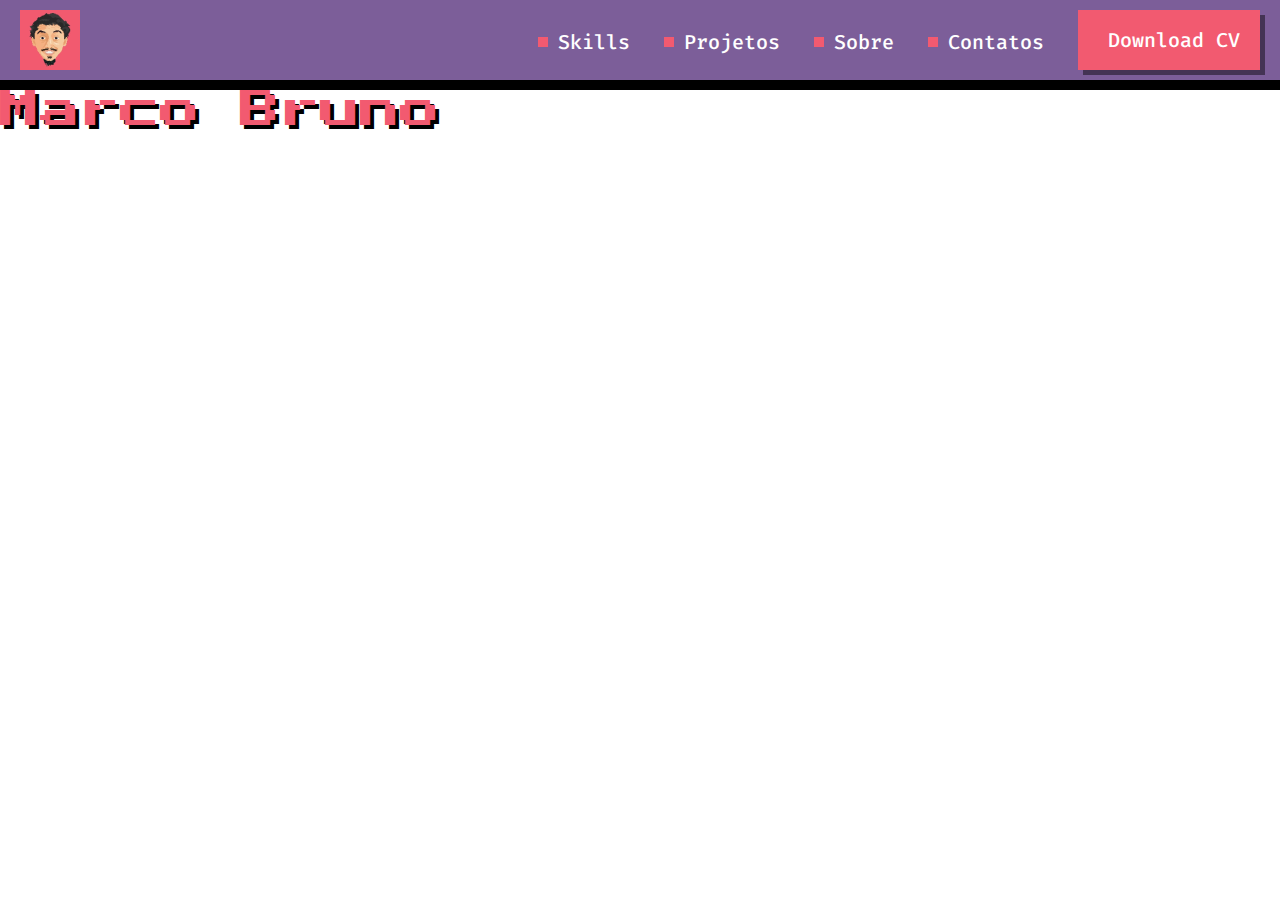
==== index.html @ ff41377b "Algumas alteraçoes" ====
<!DOCTYPE html>
<html lang="pt-BR">

<head>
    <meta charset="UTF-8">
    <meta http-equiv="X-UA-Compatible" content="IE=edge">
    <meta name="viewport" content="width=device-width, initial-scale=1.0">
    <title>Marco Bruno</title>

    <link rel="stylesheet" href="./css/reset.css">
    <link rel="stylesheet" href="./css/index.css">
    <link rel="stylesheet" href="./css/components/title.css">

    <link rel="preconnect" href="https://fonts.googleapis.com">
    <link rel="preconnect" href="https://fonts.gstatic.com" crossorigin>
    <link href="https://fonts.googleapis.com/css2?family=Fira+Code:wght@300;400;500;600;700&family=Press+Start+2P&display=swap" rel="stylesheet">


</head>

<body>
    <header>

        <img src="./assets/img/logo.png" alt="Logo do site">

        <nav> <!--Navigation-->

            <!-- Quando houver alguma tag com uma palavra em uma linguagem diferente da padrao site usa a tag lang como exemplo abaixo-->
            <a href="#" lang="en">Skills</a> <!--Ancor-->
            <a href="#">Projetos</a>
            <a href="#">Sobre</a>
            <a href="#">Contatos</a>
            <a id="button" href="#" lang="en">Download CV</a>

            <!--Quando houver uma palavra em uma linguagem diferente do padrao do site dentro de um texto ou algo do tipo, use a tag <em> para dar enfase e definir a linguagem correta da palavra-->

            <!-- 
                <p>Estou indo estudar <em lang="en">FrontEnd</em></p>
            -->
        </nav>
    </header>

    <h1>Marco Bruno</h1>

</body>

</html>
---- css/index.css ----
@charset 'UTF-8';

/*DICAS

    1px real é equivalente a aproximadamente 3px no css

*/


header {
    
    display: flex;
    justify-content: space-between;
    background-color: #7c5e99;
    border-bottom: 10px solid #000;
    padding: 10px 20px;
}

nav {
    
    text-align: right;
}

a {
    display: inline-flex;
    align-items: center;
    color: white;
    font-size: 20px;
    font-family: 'Fira Code', monospace;
    font-weight: 500;
    text-decoration: none;
    margin-right: 30px;
    
}

a::before {
    content: "";
    background-color: #f25a70;
    width: 10px;
    height: 10px;
    margin-right: 10px;
    
}

/*
    span {
        
        background-color: #f25a70;
        width: 10px;
        height: 10px;
        margin-right: 10px;
    }
*/
#button {
    display: inline-block;
    background-color: #f25a70;
    line-height: 60px;
    height: 60px;
    padding: 0px 20px;
    margin-right: 0px;

    /*Se voce inserir um terceiro valor no padding ele sera inserido no bottom do elemento e somento o bottom 

    padding: 10px(top and bottom) 10px(left and right) 14px(bottom);
    */

    box-shadow: 5px 5px 0px #00000073;
}
---- css/components/title.css ----
@charset 'UTF-8';

h1 {
    font-family: 'Press Start 2P', sans-serif;
    font-size: 40px;
    color: #f25a70;
    text-shadow: 4px 4px 0px #000;
}
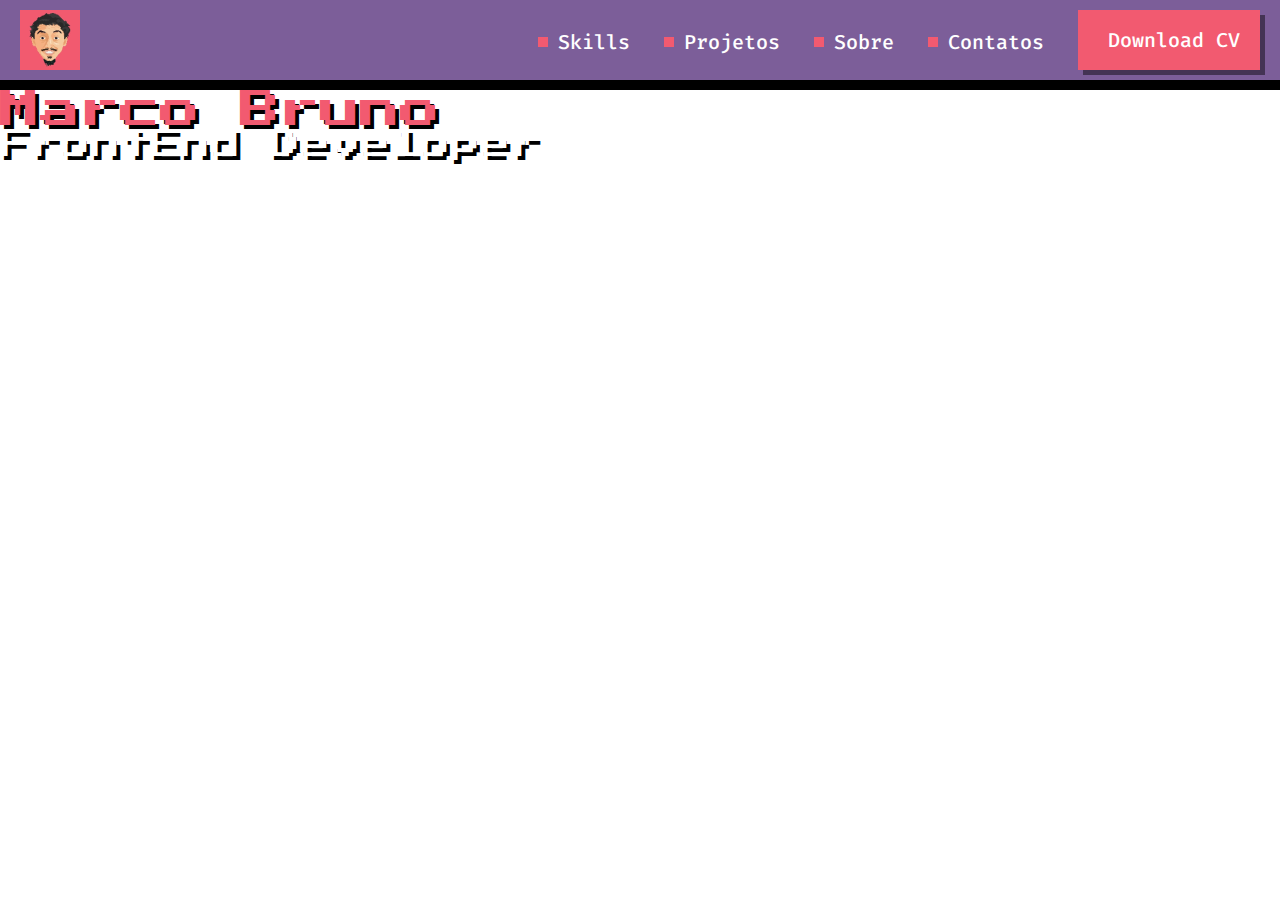
==== commit 2d9ca1d2: "criado subtitle component" ====
--- a/index.html
+++ b/index.html
@@ -10,6 +10,7 @@
     <link rel="stylesheet" href="./css/reset.css">
     <link rel="stylesheet" href="./css/index.css">
     <link rel="stylesheet" href="./css/components/title.css">
+    <link rel="stylesheet" href="./css/components/subtitle.css">
 
     <link rel="preconnect" href="https://fonts.googleapis.com">
     <link rel="preconnect" href="https://fonts.gstatic.com" crossorigin>
@@ -41,6 +42,7 @@
     </header>
 
     <h1>Marco Bruno</h1>
+    <h2>FrontEnd Developer</h2>
 
 </body>
 
--- a/css/components/subtitle.css
+++ b/css/components/subtitle.css
@@ -0,0 +1,8 @@
+@charset 'UTF-8';
+
+h2 {
+    font-size: 30px;
+    font-family: 'Press Start 2P', sans-serif;
+    text-shadow: 4px 4px 0px #000;
+    color: #fff;
+}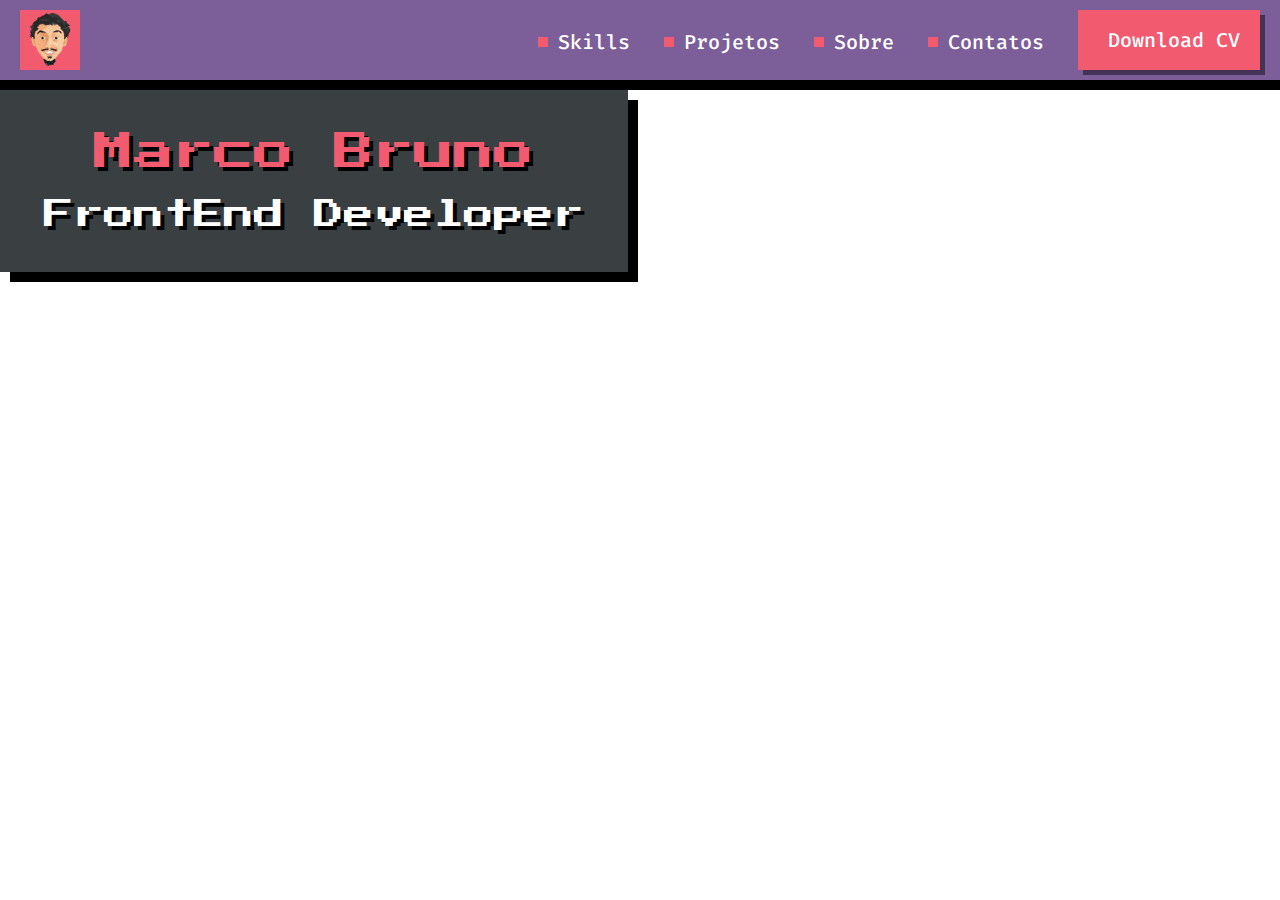
==== commit dfe84a64: "Create the Box component" ====
--- a/index.html
+++ b/index.html
@@ -11,10 +11,13 @@
     <link rel="stylesheet" href="./css/index.css">
     <link rel="stylesheet" href="./css/components/title.css">
     <link rel="stylesheet" href="./css/components/subtitle.css">
+    <link rel="stylesheet" href="./css/components/box.css">
 
     <link rel="preconnect" href="https://fonts.googleapis.com">
     <link rel="preconnect" href="https://fonts.gstatic.com" crossorigin>
-    <link href="https://fonts.googleapis.com/css2?family=Fira+Code:wght@300;400;500;600;700&family=Press+Start+2P&display=swap" rel="stylesheet">
+    <link
+        href="https://fonts.googleapis.com/css2?family=Fira+Code:wght@300;400;500;600;700&family=Press+Start+2P&display=swap"
+        rel="stylesheet">
 
 
 </head>
@@ -41,8 +44,18 @@
         </nav>
     </header>
 
-    <h1>Marco Bruno</h1>
-    <h2>FrontEnd Developer</h2>
+    <main>
+
+        <div id="box">
+            <h1>Marco Bruno</h1>
+            <h2>FrontEnd Developer</h2>
+        </div>
+
+
+
+
+
+    </main>
 
 </body>
 
--- a/css/components/title.css
+++ b/css/components/title.css
@@ -4,5 +4,5 @@
     font-family: 'Press Start 2P', sans-serif;
     font-size: 40px;
     color: #f25a70;
-    text-shadow: 4px 4px 0px #000;
+    text-shadow: 4px 4px 0px #000; 
 }--- a/css/components/box.css
+++ b/css/components/box.css
@@ -0,0 +1,14 @@
+@charset 'UTF-8';
+
+
+#box {
+    display: inline-block;
+    background-color: #3a4042;
+    box-shadow: 10px 10px 0px #000;
+    text-align: center;
+    padding: 42px 44px;
+}
+
+#box h1 {
+    margin-bottom: 28px;
+}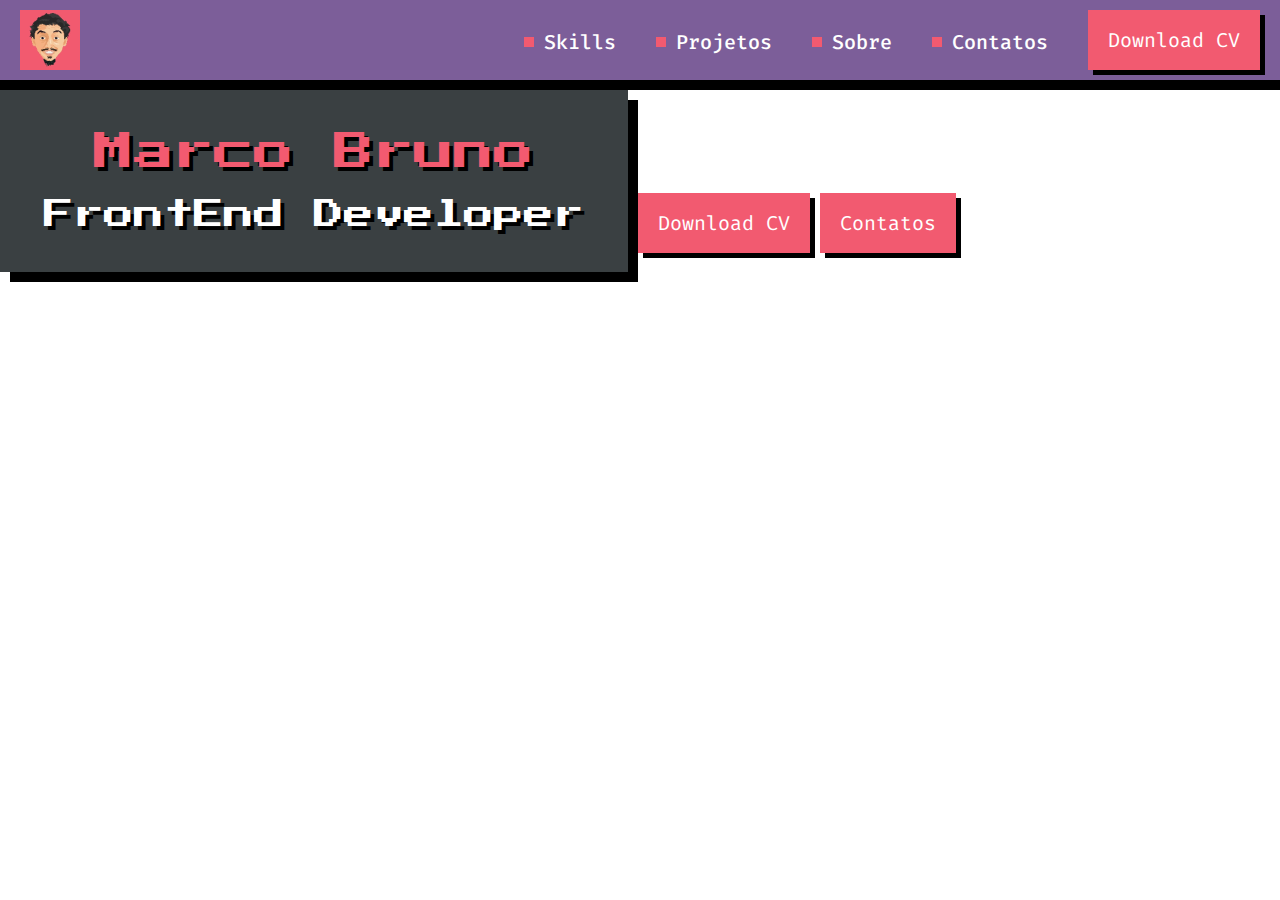
==== commit 6ba04171: "Create the components" ====
--- a/index.html
+++ b/index.html
@@ -12,29 +12,30 @@
     <link rel="stylesheet" href="./css/components/title.css">
     <link rel="stylesheet" href="./css/components/subtitle.css">
     <link rel="stylesheet" href="./css/components/box.css">
+    <link rel="stylesheet" href="./css/components/button.css">
+    <link rel="stylesheet" href="./css/components/action.css">
+    <link rel="stylesheet" href="./css/components/header.css">
 
     <link rel="preconnect" href="https://fonts.googleapis.com">
     <link rel="preconnect" href="https://fonts.gstatic.com" crossorigin>
-    <link
-        href="https://fonts.googleapis.com/css2?family=Fira+Code:wght@300;400;500;600;700&family=Press+Start+2P&display=swap"
-        rel="stylesheet">
+    <link href="https://fonts.googleapis.com/css2?family=Fira+Code:wght@300;400;500;600;700&family=Press+Start+2P&display=swap" rel="stylesheet">
 
 
 </head>
 
 <body>
-    <header>
+    <header class="header">
 
         <img src="./assets/img/logo.png" alt="Logo do site">
 
         <nav> <!--Navigation-->
 
             <!-- Quando houver alguma tag com uma palavra em uma linguagem diferente da padrao site usa a tag lang como exemplo abaixo-->
-            <a href="#" lang="en">Skills</a> <!--Ancor-->
-            <a href="#">Projetos</a>
-            <a href="#">Sobre</a>
-            <a href="#">Contatos</a>
-            <a id="button" href="#" lang="en">Download CV</a>
+            <a class="action" href="#" lang="en">Skills</a> <!--Ancor-->
+            <a class="action" href="#">Projetos</a>
+            <a class="action" href="#">Sobre</a>
+            <a class="action" href="#">Contatos</a>
+            <a class="button" href="#" lang="en">Download CV</a>
 
             <!--Quando houver uma palavra em uma linguagem diferente do padrao do site dentro de um texto ou algo do tipo, use a tag <em> para dar enfase e definir a linguagem correta da palavra-->
 
@@ -46,10 +47,13 @@
 
     <main>
 
-        <div id="box">
-            <h1>Marco Bruno</h1>
-            <h2>FrontEnd Developer</h2>
+        <div class="box">
+            <h1 class="title">Marco Bruno</h1>
+            <h2 class="subtitle">FrontEnd Developer</h2>
         </div>
+
+        <a class="button" href="#" lang="en">Download CV</a>
+        <a class="button" href="#">Contatos</a>
 
 
 
--- a/css/components/title.css
+++ b/css/components/title.css
@@ -1,6 +1,5 @@
 @charset 'UTF-8';
-
-h1 {
+.title {
     font-family: 'Press Start 2P', sans-serif;
     font-size: 40px;
     color: #f25a70;
--- a/css/components/subtitle.css
+++ b/css/components/subtitle.css
@@ -1,6 +1,5 @@
 @charset 'UTF-8';
-
-h2 {
+.subtitle {
     font-size: 30px;
     font-family: 'Press Start 2P', sans-serif;
     text-shadow: 4px 4px 0px #000;
--- a/css/components/box.css
+++ b/css/components/box.css
@@ -1,7 +1,7 @@
 @charset 'UTF-8';
 
 
-#box {
+.box {
     display: inline-block;
     background-color: #3a4042;
     box-shadow: 10px 10px 0px #000;
@@ -9,6 +9,6 @@
     padding: 42px 44px;
 }
 
-#box h1 {
+.box .title {
     margin-bottom: 28px;
 }--- a/css/components/button.css
+++ b/css/components/button.css
@@ -0,0 +1,27 @@
+@charset 'UTF-8';
+
+.button {
+    display: inline-block;
+    background-color: #f25a70;
+    color: #fff;
+    text-decoration: none;
+    font-size: 20px;
+    line-height: 60px;
+    height: 60px;
+    padding: 0px 20px;
+    margin-right: 0px;
+    transition: transform 100ms cubic-bezier(.45,.97,.68,2);
+    font-family: inherit;
+
+    /*Se voce inserir um terceiro valor no padding ele sera inserido no bottom do elemento e somento o bottom 
+
+    padding: 10px(top and bottom) 10px(left and right) 14px(bottom);
+    */
+
+    box-shadow: 5px 5px 0px #000;
+}
+
+.button:hover {
+    transform: scale(1.1);
+}
+
--- a/css/components/action.css
+++ b/css/components/action.css
@@ -0,0 +1,22 @@
+@charset 'UTF-8';
+
+
+.action {
+    display: inline-flex;
+    align-items: center;
+    color: white;
+    font-size: 20px;
+    font-weight: 500;
+    text-decoration: none;
+    margin-right: 30px;
+    
+}
+
+.action::before {
+    content: "";
+    background-color: #f25a70;
+    width: 10px;
+    height: 10px;
+    margin-right: 10px;
+    
+}--- a/css/components/header.css
+++ b/css/components/header.css
@@ -0,0 +1,11 @@
+@charset 'UTF-8';
+
+.header {
+    
+    display: flex;
+    justify-content: space-between;
+    background-color: #7c5e99;
+    border-bottom: 10px solid #000;
+    padding: 10px 20px;
+}
+
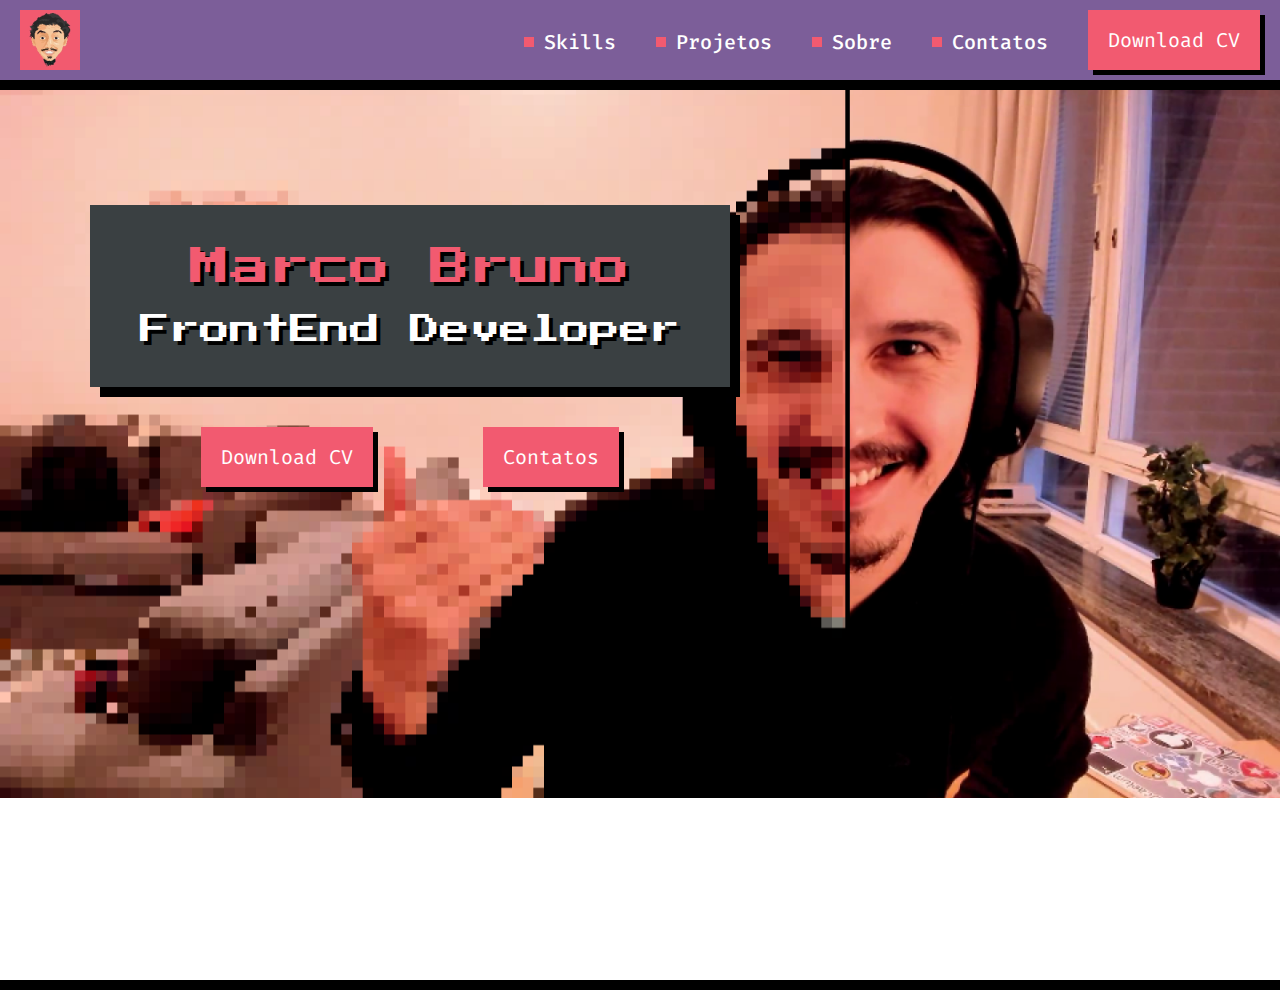
==== commit fa88776f: "Create the banner component" ====
--- a/index.html
+++ b/index.html
@@ -8,13 +8,13 @@
     <title>Marco Bruno</title>
 
     <link rel="stylesheet" href="./css/reset.css">
-    <link rel="stylesheet" href="./css/index.css">
     <link rel="stylesheet" href="./css/components/title.css">
     <link rel="stylesheet" href="./css/components/subtitle.css">
     <link rel="stylesheet" href="./css/components/box.css">
     <link rel="stylesheet" href="./css/components/button.css">
     <link rel="stylesheet" href="./css/components/action.css">
     <link rel="stylesheet" href="./css/components/header.css">
+    <link rel="stylesheet" href="./css/components/banner.css">
 
     <link rel="preconnect" href="https://fonts.googleapis.com">
     <link rel="preconnect" href="https://fonts.gstatic.com" crossorigin>
@@ -47,13 +47,20 @@
 
     <main>
 
-        <div class="box">
-            <h1 class="title">Marco Bruno</h1>
-            <h2 class="subtitle">FrontEnd Developer</h2>
-        </div>
+        <section class="banner">
+            <div class="wrapper">
+                <div class="box">
+                    <h1 class="title">Marco Bruno</h1>
+                    <h2 class="subtitle">FrontEnd Developer</h2>
+                </div>
+                <div class="navigation">
+                    <a class="button" href="#" lang="en">Download CV</a>
+                    <a class="button" href="#">Contatos</a>
+                </div>
+            </div>
+        </section>
 
-        <a class="button" href="#" lang="en">Download CV</a>
-        <a class="button" href="#">Contatos</a>
+        
 
 
 
--- a/css/components/banner.css
+++ b/css/components/banner.css
@@ -0,0 +1,38 @@
+@charset 'UTF-8';
+
+
+.banner {
+    box-sizing: border-box;
+    height: 900px;
+    background-image: url(../../assets/img/photo.png);
+    background-repeat: no-repeat;
+    background-size: 100%;
+    border-bottom: 10px solid #000;
+    padding-top: 115px;
+    padding-left: 90px;
+
+    
+}
+
+
+
+
+.banner .wrapper {
+
+    display: flex;
+    flex-direction: column;
+    width: 640px;
+    
+
+}
+
+.banner .box {
+    margin-bottom: 40px
+}
+
+.banner .navigation {
+
+    display: flex;
+    flex-direction: row;
+    justify-content: space-evenly   ;
+}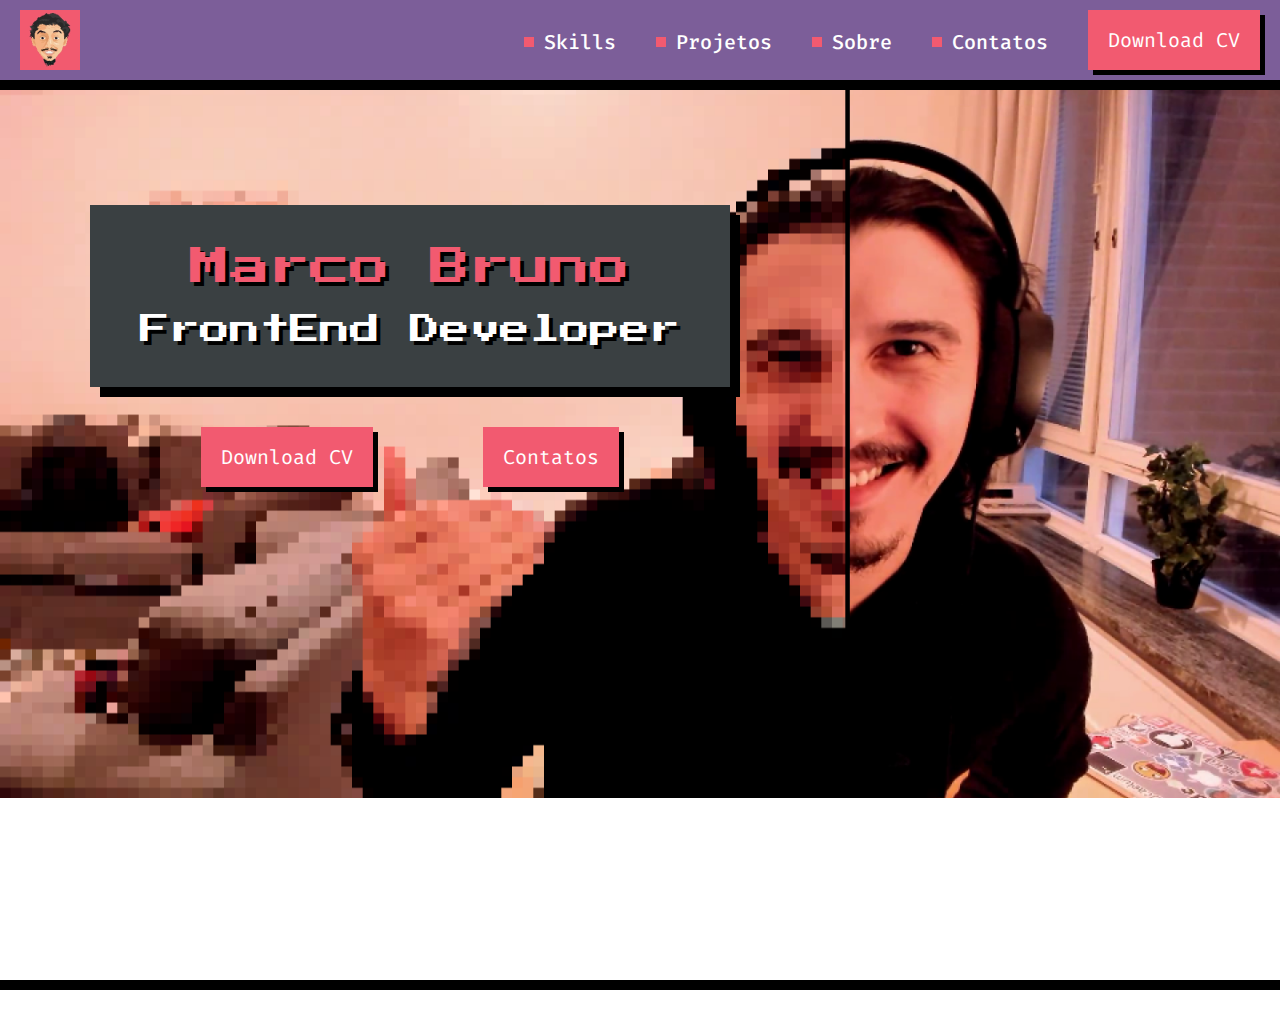
==== commit 0998e372: "Create the -second variation to title component" ====
--- a/index.html
+++ b/index.html
@@ -15,10 +15,16 @@
     <link rel="stylesheet" href="./css/components/action.css">
     <link rel="stylesheet" href="./css/components/header.css">
     <link rel="stylesheet" href="./css/components/banner.css">
+    <link rel="stylesheet" href="./css/components/skills.css">
+    <link rel="stylesheet" href="./css/components/skill.css">
+    <link rel="stylesheet" href="./css/components/bar.css">
+
 
     <link rel="preconnect" href="https://fonts.googleapis.com">
     <link rel="preconnect" href="https://fonts.gstatic.com" crossorigin>
-    <link href="https://fonts.googleapis.com/css2?family=Fira+Code:wght@300;400;500;600;700&family=Press+Start+2P&display=swap" rel="stylesheet">
+    <link
+        href="https://fonts.googleapis.com/css2?family=Fira+Code:wght@300;400;500;600;700&family=Press+Start+2P&display=swap"
+        rel="stylesheet">
 
 
 </head>
@@ -60,7 +66,12 @@
             </div>
         </section>
 
+
+        <h1 class="title -second" lang="en">Skills</h1>
+
         
+
+
 
 
 
--- a/css/components/title.css
+++ b/css/components/title.css
@@ -4,4 +4,10 @@
     font-size: 40px;
     color: #f25a70;
     text-shadow: 4px 4px 0px #000; 
+}
+
+.title.-second {
+    color: #fff;
+    text-shadow: none;
+    text-align: center;
 }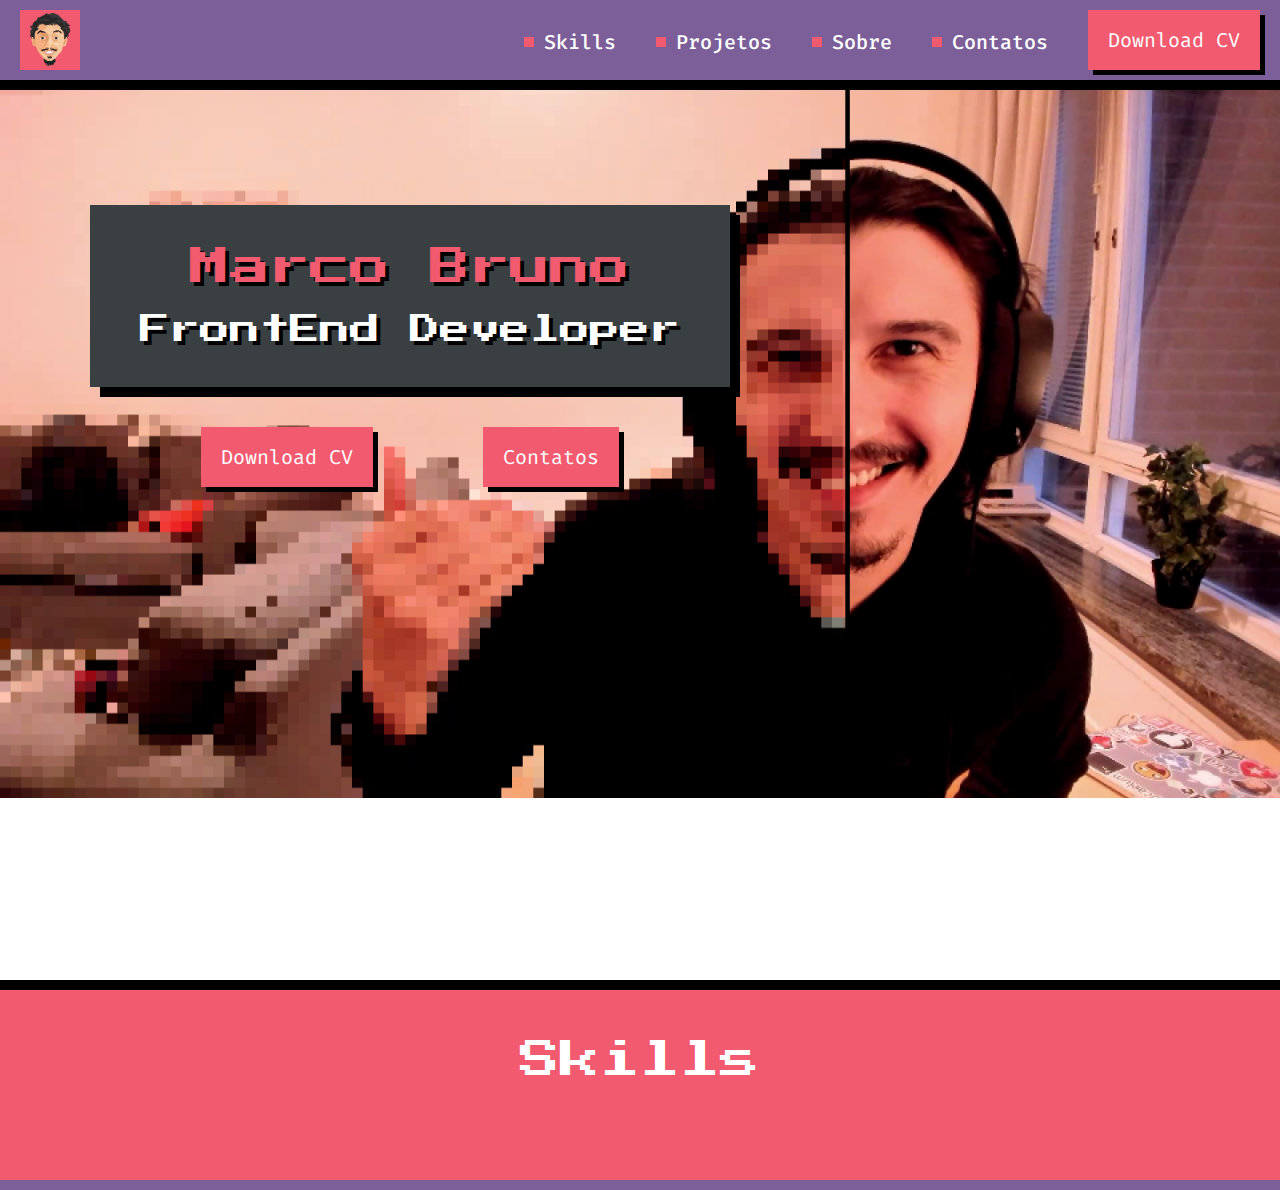
==== commit 767ad1a9: "Creathe the section component" ====
--- a/index.html
+++ b/index.html
@@ -15,9 +15,8 @@
     <link rel="stylesheet" href="./css/components/action.css">
     <link rel="stylesheet" href="./css/components/header.css">
     <link rel="stylesheet" href="./css/components/banner.css">
-    <link rel="stylesheet" href="./css/components/skills.css">
-    <link rel="stylesheet" href="./css/components/skill.css">
-    <link rel="stylesheet" href="./css/components/bar.css">
+    <link rel="stylesheet" href="./css/components/section.css">
+    
 
 
     <link rel="preconnect" href="https://fonts.googleapis.com">
@@ -67,7 +66,9 @@
         </section>
 
 
-        <h1 class="title -second" lang="en">Skills</h1>
+        <section class="section">
+            <h1 class="title -second" lang="en">Skills</h1>
+        </section>
 
         
 
--- a/css/components/section.css
+++ b/css/components/section.css
@@ -0,0 +1,6 @@
+.section {
+    background-color: #f25a70;
+    padding: 50px 0px 100px 0px;
+    border-bottom: 10px solid #7c5e99 ;
+     
+}